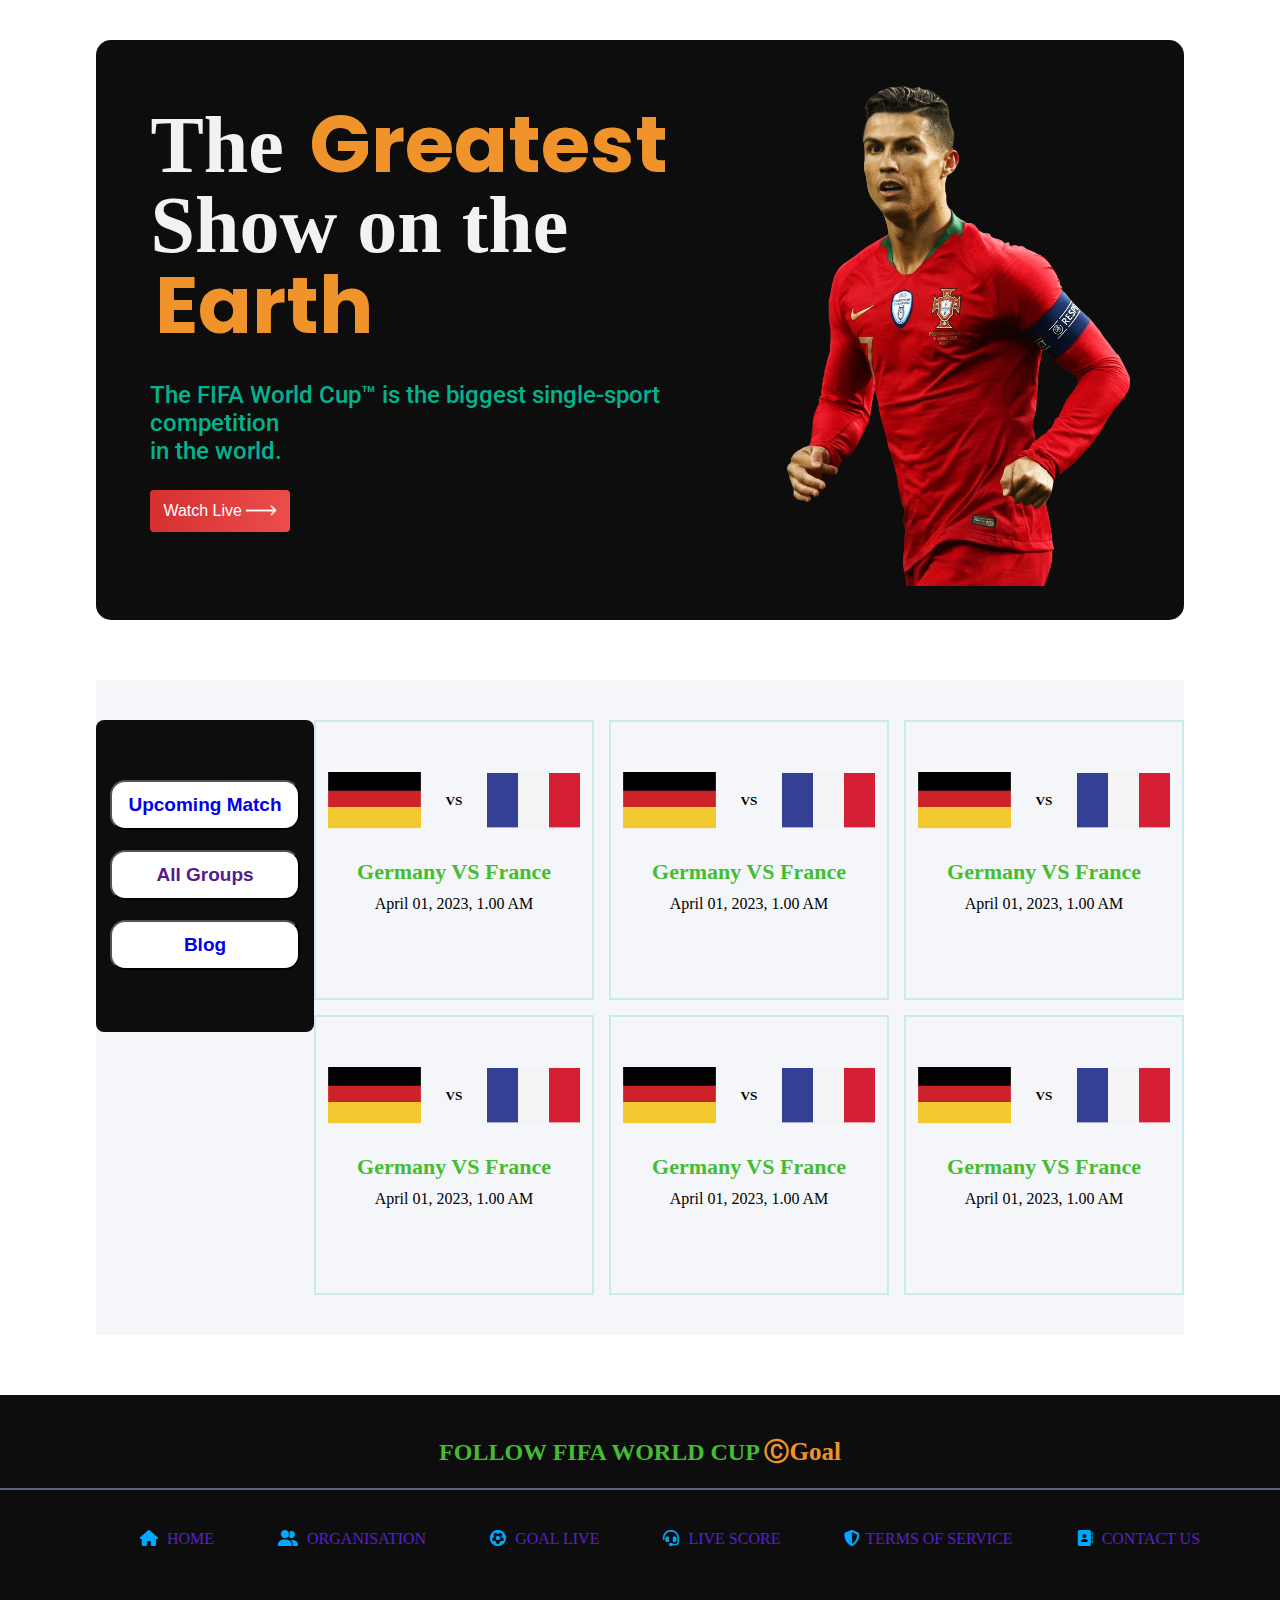
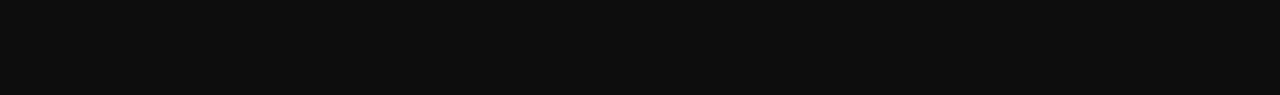
==== page.html @ d10db0d0 "working" ====
<!DOCTYPE html>
<html lang="en">
<head>
    <meta charset="UTF-8">
    <meta http-equiv="X-UA-Compatible" content="IE=edge">
    <meta name="viewport" content="width=device-width, initial-scale=1.0">
    <title>FIFA World Cup-2022</title>
    <!--Favicon-->
    <link rel="icon" href="img/icon.png">
    <!--Google Font-->
    <link rel="preconnect" href="https://fonts.googleapis.com">
    <link rel="preconnect" href="https://fonts.gstatic.com" crossorigin>
    <link href="https://fonts.googleapis.com/css2?family=Dancing+Script:wght@500&family=Poppins&family=Roboto&display=swap" rel="stylesheet">
    <!--Font Awesome-->
    <link rel="stylesheet" href="https://cdnjs.cloudflare.com/ajax/libs/font-awesome/6.1.1/css/all.min.css">
    <!--CSS-->
    <link rel="stylesheet" href="style.css">
</head>
<body>
    <!----------------Banner---------------->
    <div class="container">
        <!-------Header Start------------->
        <header>
            
            <div class="banner">
                <div class="heading">
                    <h1 class="title">The <span>Greatest</span> <br>
                        Show on the<br>
                        <span>Earth</span>
                    </h1>
                    <h4>The FIFA World Cup™ is the biggest single-sport competition <br>in the world.</h4>
                    <button type="button" class="btn1">Watch Live <img src="img/arrow.png" class="arrow"> </button>
                </div>
                <img src="img/CR7.png" class="banner-img" alt="cristiano ronaldo">
            </div>
            <!---------Header End---------->
        </header>
        <!--Content-->
        <div id="content">
            <div id="box_1">
                <div id="box">
                    <button type="button" class="btn-box"><a href="page.html">Upcoming Match</a></button>
                <button type="button" class="btn-box"><a href="">All Groups</a></button>
                <button type="button" class="btn-box"><a href="#content">Blog</a></button>
                </div>
            </div>
            <div id="box_2">
                <div class="blog">
                    <div class="match">
                        <img src="img/germany Flag.png" class="flag">
                        <h5>VS</h5>
                        <img src="img/Flag.png" class="flag">
                    </div>
                        <div class="col">
                            <h3>Germany VS France </h3>
                            <p>April 01, 2023, 1.00 AM</p>

                        </div>
                    
                </div>
                <div class="blog">
                    <div class="match">
                        <img src="img/germany Flag.png" class="flag">
                        <h5>VS</h5>
                        <img src="img/Flag.png" class="flag">
                    </div>
                        <div class="col">
                            <h3>Germany VS France </h3>
                            <p>April 01, 2023, 1.00 AM</p>

                        </div>
                </div>
                <div class="blog">
                    <div class="match">
                        <img src="img/germany Flag.png" class="flag">
                        <h5>VS</h5>
                        <img src="img/Flag.png" class="flag">
                    </div>
                        <div class="col">
                            <h3>Germany VS France </h3>
                            <p>April 01, 2023, 1.00 AM</p>

                        </div>
                    
                </div>
                <div class="blog">
                    <div class="match">
                        <img src="img/germany Flag.png" class="flag">
                        <h5>VS</h5>
                        <img src="img/Flag.png" class="flag">
                    </div>
                        <div class="col">
                            <h3>Germany VS France </h3>
                            <p>April 01, 2023, 1.00 AM</p>

                        </div>
                </div>
                <div class="blog">
                    <div class="match">
                        <img src="img/germany Flag.png" class="flag">
                        <h5>VS</h5>
                        <img src="img/Flag.png" class="flag">
                    </div>
                        <div class="col">
                            <h3>Germany VS France </h3>
                            <p>April 01, 2023, 1.00 AM</p>

                        </div>
                </div>
                <div class="blog">
                    <div class="match">
                        <img src="img/germany Flag.png" class="flag">
                        <h5>VS</h5>
                        <img src="img/Flag.png" class="flag">
                    </div>
                        <div class="col">
                            <h3>Germany VS France </h3>
                            <p>April 01, 2023, 1.00 AM</p>

                        </div>
                </div>
                
                
                
            </div>

        </div>
        <!-------------Content End--------------->
        <div class="tab">
            <button type="button" class="btn1">Watch Live <img src="img/arrow.png" class="hidden"> </button>
        </div>
        <footer>
            <h2 class="goal">FOLLOW FIFA WORLD CUP <a href="#">&#9400Goal</a></h2>
            <hr>
            <div class="navbar">
                <ul>
                    <li><a href="#"><i class="fa-solid fa-house"></i> HOME</a></li>
                    <li><a href="#"><i class="fa-solid fa-user-group"></i> ORGANISATION</a></li>
                    <li><a href="#"><i class="fa-solid fa-futbol"></i> GOAL LIVE </a></li>
                    
                    <li><a href="#"><i class="fa-solid fa-headset"></i> LIVE SCORE</a></li>
                    <li><a href="#"><i class="fa-solid fa-shield-halved"></i>TERMS OF SERVICE </a></li>
                    <li><a href="#"><i class="fa-solid fa-address-book"></i> CONTACT US</a></li>
                </ul>
            </div>
            
            
        </footer>
    </div>
    <!--container End-->
</body>
</html>
---- style.css ----
*{
    margin: 0;
    padding: 0;
    box-sizing: border-box;
}
.container{
    width: 100%;
    height: 100vh;
    
    padding: 40px 0;
    
}
/*----------Header---------*/

header{
    width: 85%;
    height: 580px;
    background-color: #0D0D0D;
    margin: 0 auto;
    border-radius: 15px;   
}
.banner{
    display: flex;
    align-items: center;
    justify-content: space-around;
   padding-left: 5%;
   padding-right: 5%;
   padding-top: 10px;
}
   .banner .banner-img{
    width: 35%;
    padding-top: 35px;
   
}
.title{
    font-size: 5em;
    margin-bottom: 35px;
    line-height: 80px;
    color: #f2f2f2;
}
.title span{
    color: #f0932b;
    font-family: 'Poppins', sans-serif;
    font-weight: 700;
}
.heading h4{
    color: #02B290;
    font-size: 1.5rem;
    font-family: 'Roboto', sans-serif;
    font-weight: 500;
    margin-bottom: 25px;
}
.heading .btn1{
    width: 140px;
    border: 0;
    outline: none;
    background: linear-gradient(to right,#d63031, #eb4d4b);
    color: #fff;
    cursor: pointer;
    padding: 12px 10px;
    border-radius: 4px;
    font-size: 16px;
    font-weight: 530;
    transition: 0.5s;

}
.btn1 .arrow{
    width: 31px;
}
.heading .btn1:hover{
    width: 165px;
    display: flex;
    align-items: center;
    justify-content: space-between;
    color: #FFC312;
    font-weight: bold;
    

}
/*-----------Content---------*/
#content{
    width: 85%;
    padding: 40px 0;
    margin: 60px auto;
    display: flex;
    background-color: #f5f6fa;
    justify-content: space-between;
}

#box_1{
    flex-basis: 22%;
    height: 312px;
    background-color: #0D0D0D;
     border-radius: 8px;
     
     
     
    
}
#box{
    display: flex;
     align-items: center;
     flex-direction: column;
     justify-content: center;
     margin-top: 50px;
     
}
.btn-box{
    width:190px;
    background-color: #fff;
    margin: 0px auto;
    border-radius: 15px;
    font-size: 19px;
    padding: 12px 9px;
    cursor: pointer;
    font-weight: 600;
    margin: 10px 0;
    
}
.btn-box:hover{
    background-color: #d63031;
    color: #FFC312;
}
.btn-box a{
    text-decoration: none;
}
#box_2{
    flex-basis: 70%;
    height: 100%;
    display: grid;
    grid-template-columns: repeat(3, 3fr);
    grid-row-gap: 15px;
    grid-column-gap: 15px;
    justify-content: center;
   
    
}

   

#box_2 .blog{
    width: 280px;
    height: 280px;
    border: 2px solid #c7ecee;
    
   
   
    
   
}
.article{
    padding: 0px 9px;
}
.blog-img{
    width: 100%;
}
.btn2{
    width: 140px;
    margin: 10px 0;
    padding: 5px;
    font-size: 15px;
    font-weight: 560;
    border-radius: 5px;
    outline: none;
    border:2px solid #55E6C1;
    background-color: transparent;
    color: #000;
    cursor: pointer;
    font-family: 'Roboto', sans-serif;

    

}
.btn2:hover{
    background-color: #44bd32;
    color: #f2f2f2;
}
.text{
    color:#4834d4;
    font-size: 16px;
}
.icon{
    font-size: 15px;
   color: #02B290;
  margin: 8px 0 8px 20px;
}
span{
    margin-left: 5px;
    color: #eb4d4b;
}
.tab{
    text-align: center;
    margin: 30px auto;
    
    display: none;

}
.btn5{
    width: 120px;
    padding: 12px 8px;
    outline: none;
    cursor: pointer;
    font-size: 16px;
    font-weight: bold;
    background-color: #d63031;
    color: #f5f6fa;
    border: 0;
    border-radius: 10px;
}
footer{
    width: 100%;
    height: 300px;
    background-color: #0D0D0D;
    
    text-align: center;
    padding: 20px 0;
}
.navbar{
    display: flex;
    align-items: center;
    justify-content: center;
}

.navbar ul li{
    list-style: none;
    display: inline-block;
    margin-top: 40px;
    margin-left: 60px;
}
.navbar ul li a{
    text-decoration: none;
    color: #5A20CB;
}
.navbar ul li a:hover{
    color: #FFC312;
}
.goal{
    padding: 20px;
    color:#44bd32;
}
.goal a{
    color: #f0932b;
    text-decoration: none;
    font-size: 25px;
}
.navbar .fa-solid{
    color: #00a8ff;
    margin-right: 5px;
}
hr{
  border: 1px solid #576574;

}
.social{
    display: flex;
    align-items: center;
    justify-content: center;
    
}
.fa-brands{
    margin-left: 60px;
    margin-top: 60px;
    font-size: 25px;
    color: #2827CC;
}


/*------AnOther Page----*/
.blog .match{
    display: flex;
    justify-content: space-around;
    align-items: center;
    margin-top: 50px;

    
    
}
.blog .col{
    text-align: center;
    padding: 30px 10px;
}
.blog .col h3{
    font-size: 22px;
    margin-bottom: 10px;
    color: #44bd32;
}


/*-----------Responsive For Mobile Device------------------*/
@media only screen and (max-width:688px) {
    header{
        height: 700px;
    }
    .banner {
        display: flex;
        flex-direction: column;
        

    }
    .banner .banner-img{
        width: 50%;
        
    }
    .title{
        font-size: 2em;
        line-height: normal;
    }
    #content{
        flex-direction: column;
    }
    #box_1{
        justify-self: center;
    }
    #box_2{
        display: grid;
        grid-template-columns: repeat(1, 1fr);
    }
    .navbar ul li {
        display: block;
    }
    .navbar ul li a{
        display: inline-block;
    }
    footer{
        width: 100%;
        height: auto;
    }
    .social{
       
        width: 100%;
    }
    .fa-brands{
        margin: 10px;
       
    }
}
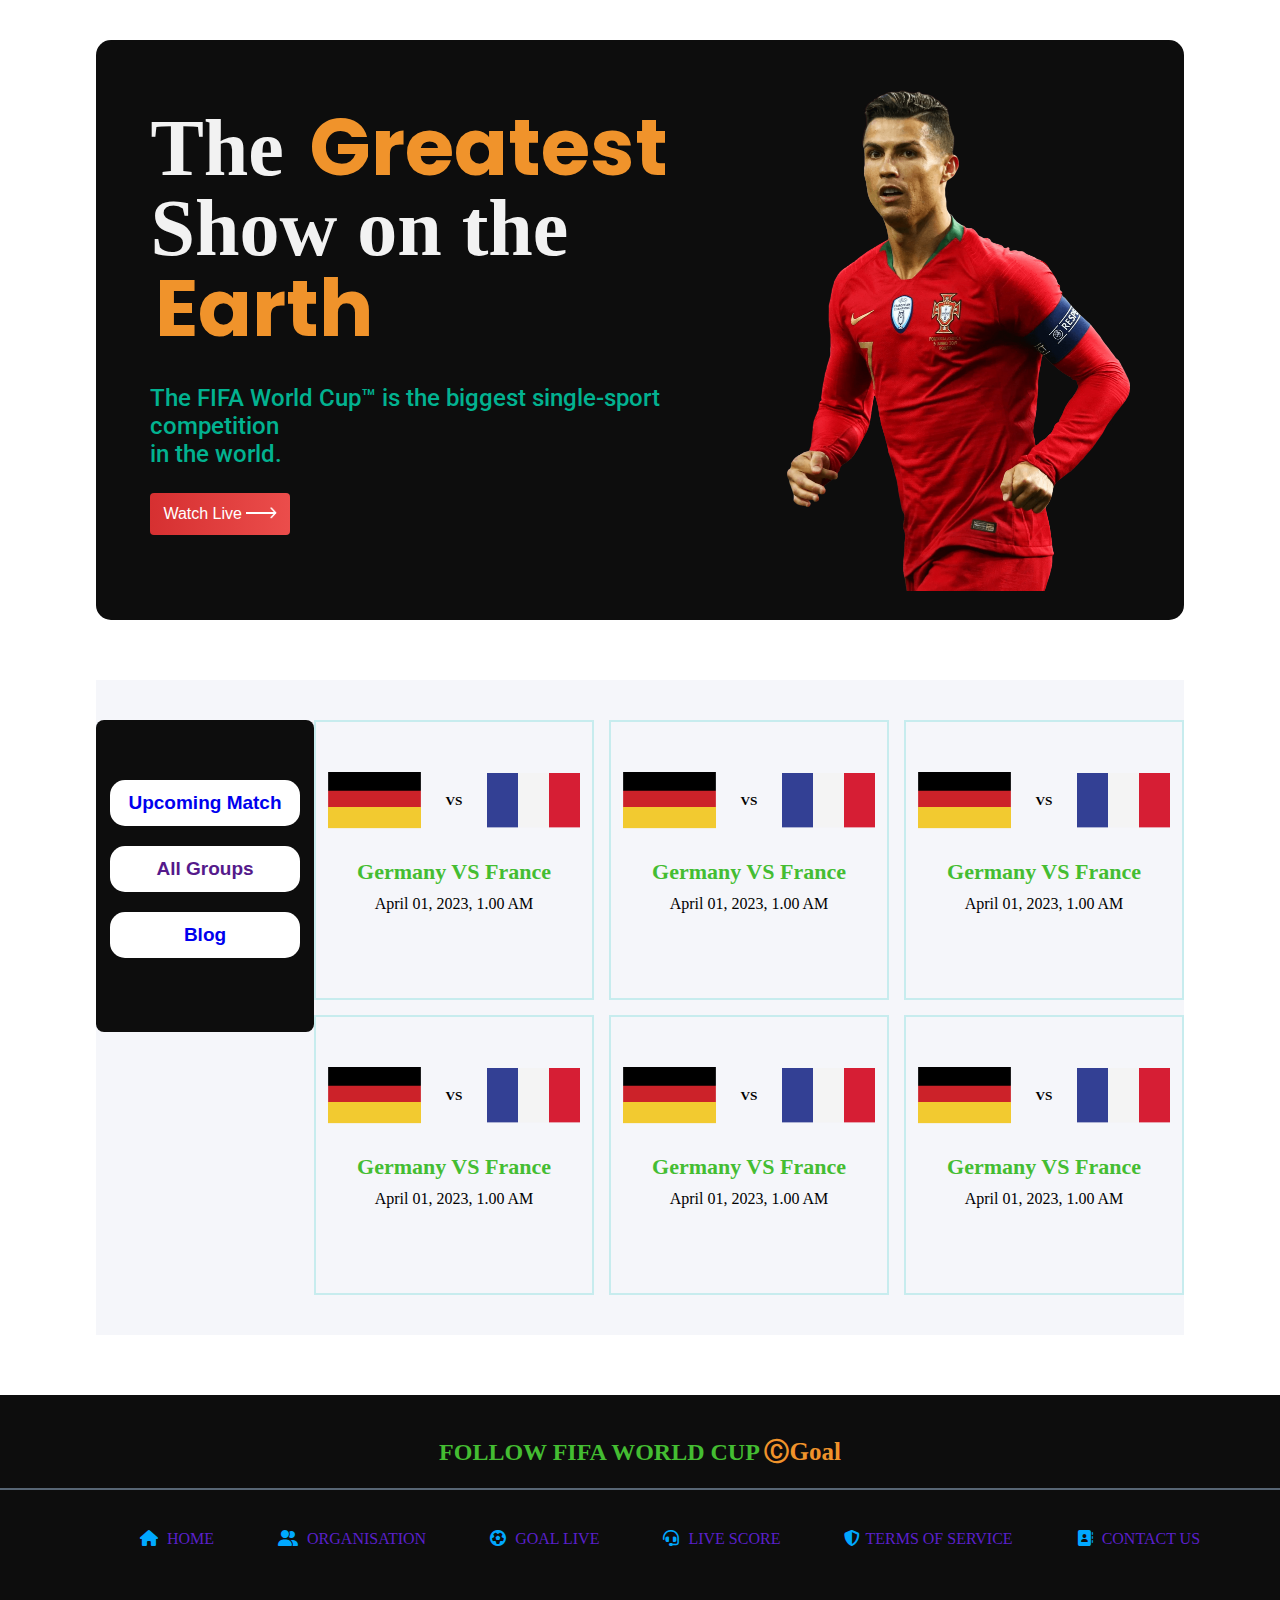
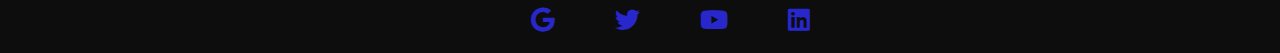
==== commit b7dd6f57: "add some code" ====
--- a/page.html
+++ b/page.html
@@ -126,11 +126,11 @@
 
         </div>
         <!-------------Content End--------------->
-        <div class="tab">
-            <button type="button" class="btn1">Watch Live <img src="img/arrow.png" class="hidden"> </button>
-        </div>
+        <!---------------Footer Start------------------>
+        
         <footer>
-            <h2 class="goal">FOLLOW FIFA WORLD CUP <a href="#">&#9400Goal</a></h2>
+            <div class="contain">
+                <h2 class="goal">FOLLOW FIFA WORLD CUP <a href="#">&#9400Goal</a></h2>
             <hr>
             <div class="navbar">
                 <ul>
@@ -143,7 +143,13 @@
                     <li><a href="#"><i class="fa-solid fa-address-book"></i> CONTACT US</a></li>
                 </ul>
             </div>
-            
+            <div class="social">
+                <a href="https://www.google.com/" target="_blank"><i class="fa-brands fa-google"></i></a>
+                <a href="https://twitter.com/" target="_blank"><i class="fa-brands fa-twitter"></i></a>
+                <a href="https://www.youtube.com/" target="_blank"><i class="fa-brands fa-youtube"></i></a>
+                <a href="https://www.linkedin.com/" target="_blank"><i class="fa-brands fa-linkedin"></i></a>
+            </div>
+            </div>
             
         </footer>
     </div>
--- a/style.css
+++ b/style.css
@@ -29,7 +29,7 @@
 }
    .banner .banner-img{
     width: 35%;
-    padding-top: 35px;
+    padding-top: 40px;
    
 }
 .title{
@@ -115,6 +115,8 @@
     cursor: pointer;
     font-weight: 600;
     margin: 10px 0;
+    outline: none;
+    border: 0;
     
 }
 .btn-box:hover{
@@ -142,9 +144,6 @@
     width: 280px;
     height: 280px;
     border: 2px solid #c7ecee;
-    
-   
-   
     
    
 }
@@ -207,11 +206,10 @@
     border: 0;
     border-radius: 10px;
 }
+/*--------Footer-----*/
 footer{
     width: 100%;
-    height: 300px;
     background-color: #0D0D0D;
-    
     text-align: center;
     padding: 20px 0;
 }
@@ -263,7 +261,9 @@
     font-size: 25px;
     color: #2827CC;
 }
-
+.social a:hover{
+    color: #FFC312;
+}
 
 /*------AnOther Page----*/
 .blog .match{
@@ -284,10 +284,16 @@
     margin-bottom: 10px;
     color: #44bd32;
 }
+.active{
+    background-color: #d63031;
+}
 
 
 /*-----------Responsive For Mobile Device------------------*/
 @media only screen and (max-width:688px) {
+    .container{
+        margin: 0 24px;
+    }
     header{
         height: 700px;
     }
@@ -298,7 +304,7 @@
 
     }
     .banner .banner-img{
-        width: 50%;
+        width: 70%;
         
     }
     .title{
@@ -310,6 +316,8 @@
     }
     #box_1{
         justify-self: center;
+        background-color: #f2f2f2;
+        margin-bottom: 50px;
     }
     #box_2{
         display: grid;
@@ -317,6 +325,8 @@
     }
     .navbar ul li {
         display: block;
+        margin-left: 0;
+        
     }
     .navbar ul li a{
         display: inline-block;
@@ -326,11 +336,52 @@
         height: auto;
     }
     .social{
-       
+        
         width: 100%;
     }
     .fa-brands{
         margin: 10px;
        
     }
-}
+    #box_2 .blog{
+        width: 100%;
+        height: auto;
+        
+
+    }
+}
+
+/*-----------Responsive For Tablet Device------------------*/
+
+@media only screen and (min-width:689px) and (max-width:991px){
+    .tab{
+        display: block;
+    }
+    #content{
+        flex-direction: column;
+    }
+    #box{
+        display: grid;
+        grid-template-columns: repeat(3, 1fr);
+
+    }
+    #box_2{
+        display: grid;
+        grid-template-columns: repeat(2,1fr);
+    }
+    header{
+        height:auto;
+    }
+    .banner{
+        display: flex;
+        flex-direction: column;
+        
+
+    }
+    #box_1{
+        background-color: #f2f2f2;
+        margin-bottom: 50px;
+    }
+
+
+}